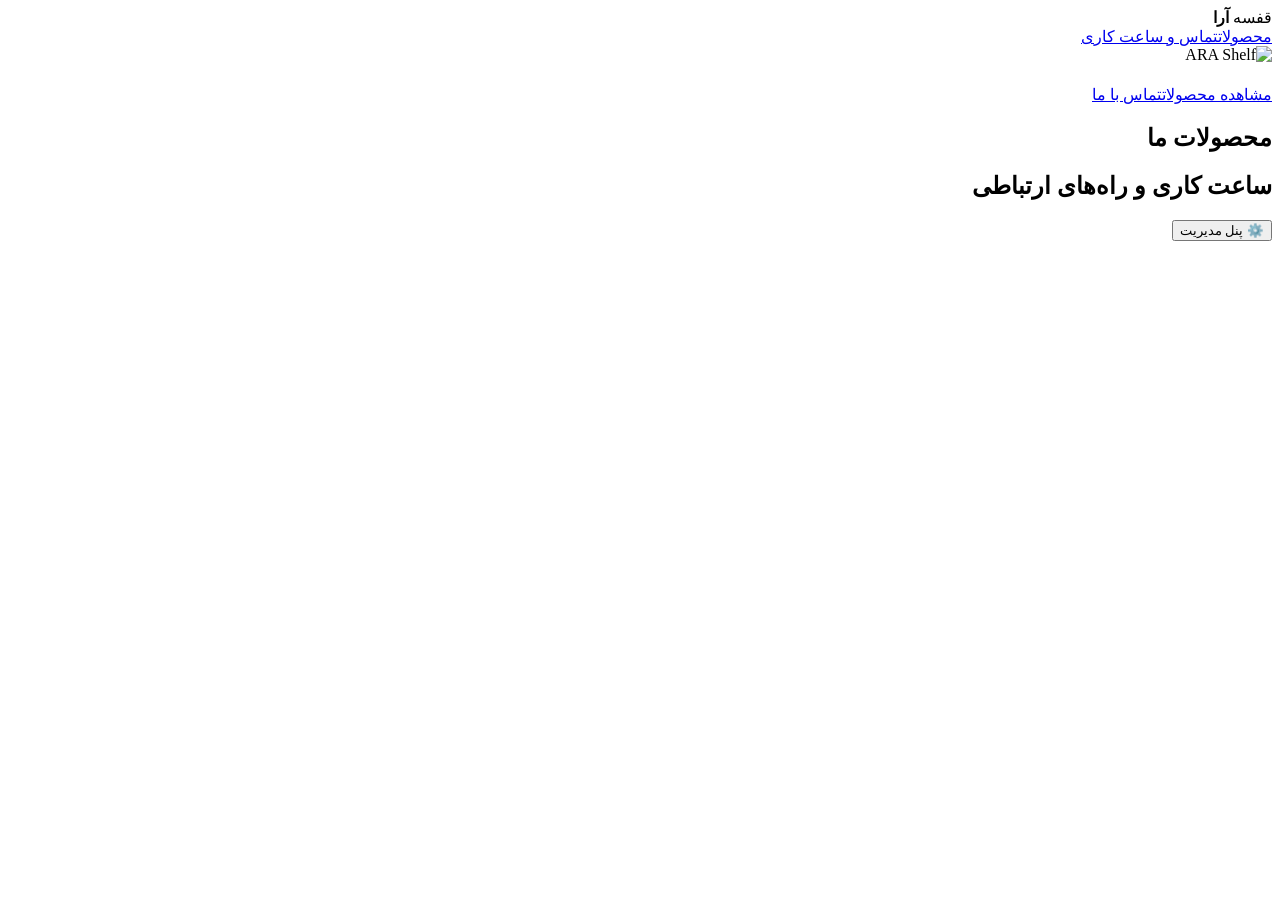
==== index.html @ 0e6802ec "Add files via upload" ====
<!DOCTYPE html>
<html lang="fa" dir="rtl">
<head>
<meta charset="utf-8">
<meta name="viewport" content="width=device-width, initial-scale=1, viewport-fit=cover">
<title>قفسه آرا | تجهیزات فروشگاهی</title>
<link rel="preconnect" href="https://fonts.googleapis.com">
<link href="https://fonts.googleapis.com/css2?family=Vazirmatn:wght@300;400;600;800;900&display=swap" rel="stylesheet">
<link rel="stylesheet" href="css/style.css">
</head>
<body>
<header><div class="brand">قفسه <b>آرا</b></div><nav><a href="#products">محصولات</a><a href="#contact">تماس و ساعت کاری</a></nav></header>
<div class="hero"><div class="blob b1"></div><div class="blob b2"></div>
<img class="logo" id="logo" alt="ARA Shelf">
<h1 id="ht"></h1><p class="sub" id="hs"></p>
<a class="btn pri" href="#products">مشاهده محصولات</a><a class="btn sec" href="#contact">تماس با ما</a></div>
<section id="products"><h2 class="ttl rv">محصولات ما</h2>
<div class="tools rv" id="chips"></div><div class="grid" id="grid"></div></section>
<section id="contact"><h2 class="ttl rv">ساعت کاری و راه‌های ارتباطی</h2><div class="info" id="info"></div></section>
<footer id="ft"></footer>
<button id="fab">⚙️ پنل مدیریت</button>
<div id="adm"><div class="pan" id="pan"></div></div><div id="tst"></div>
<script src="data/data.js"></script>
<script src="js/app.js"></script>
</body>
</html>
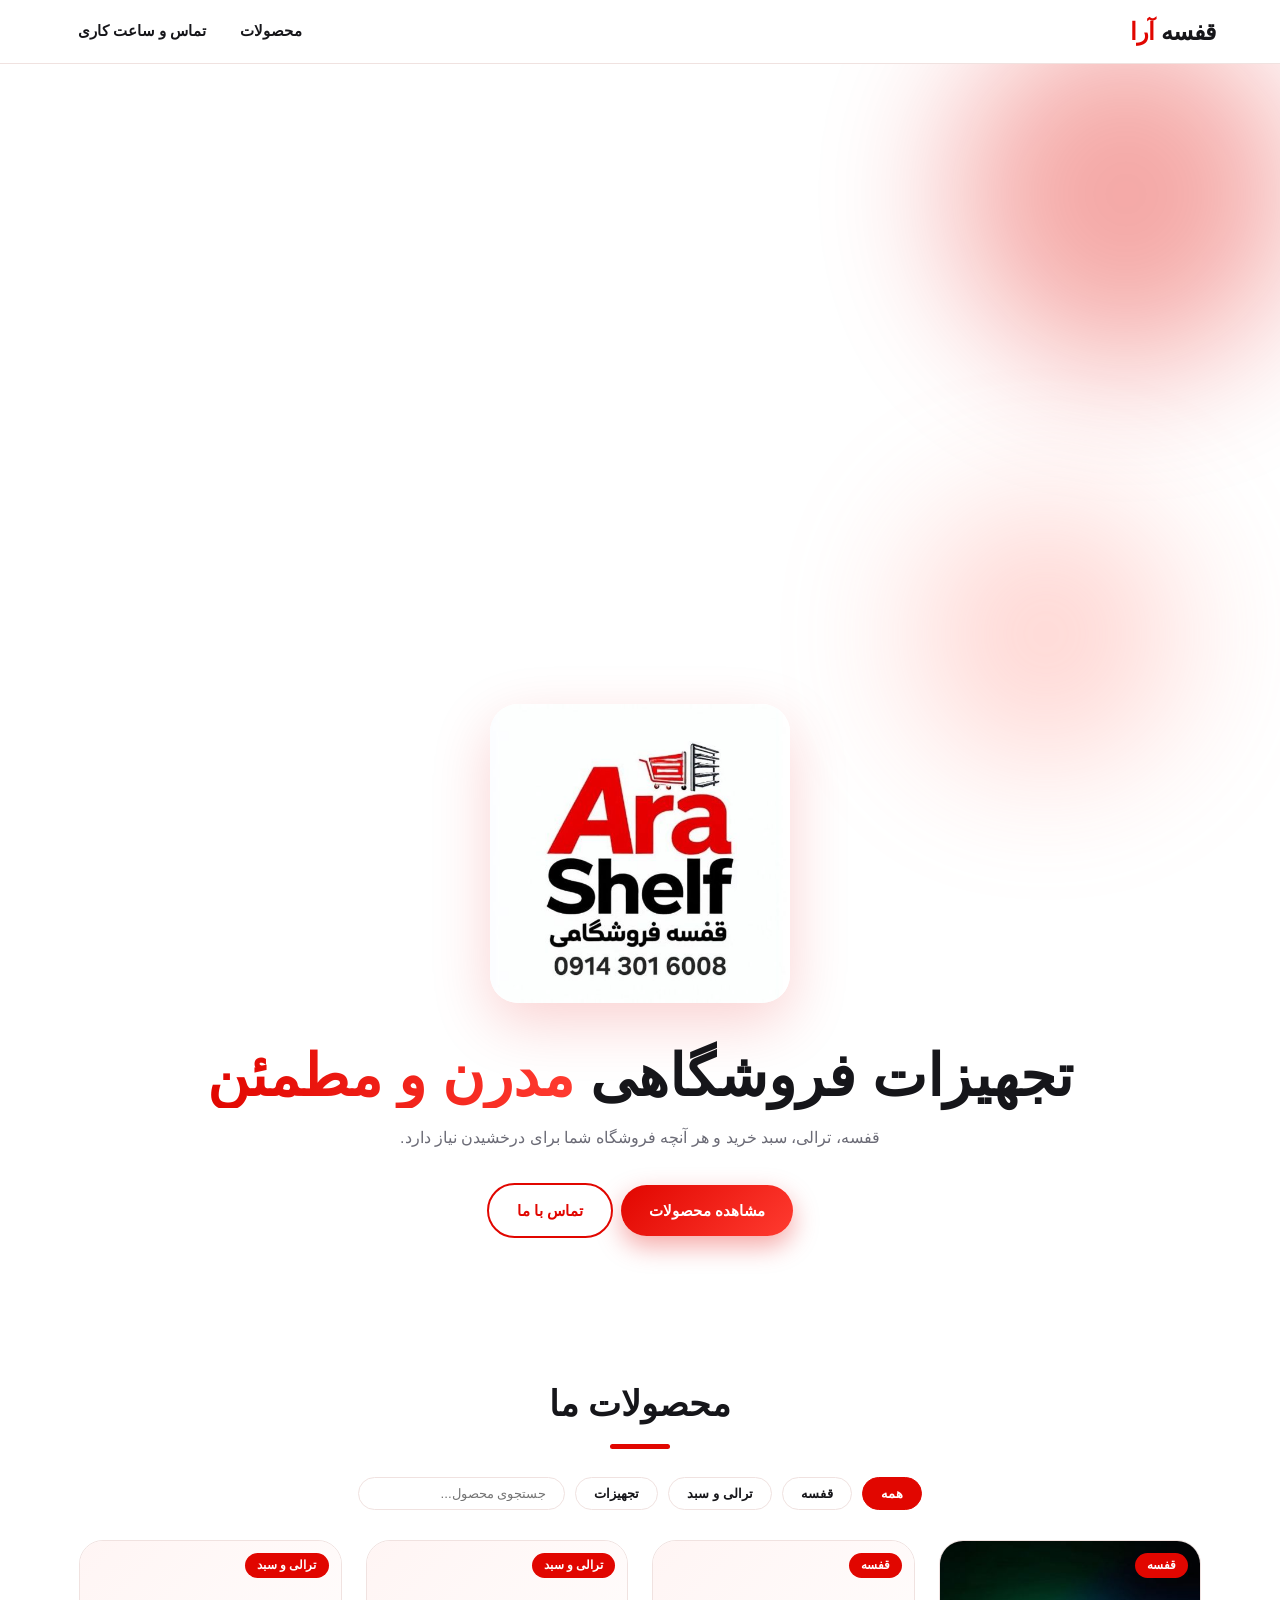
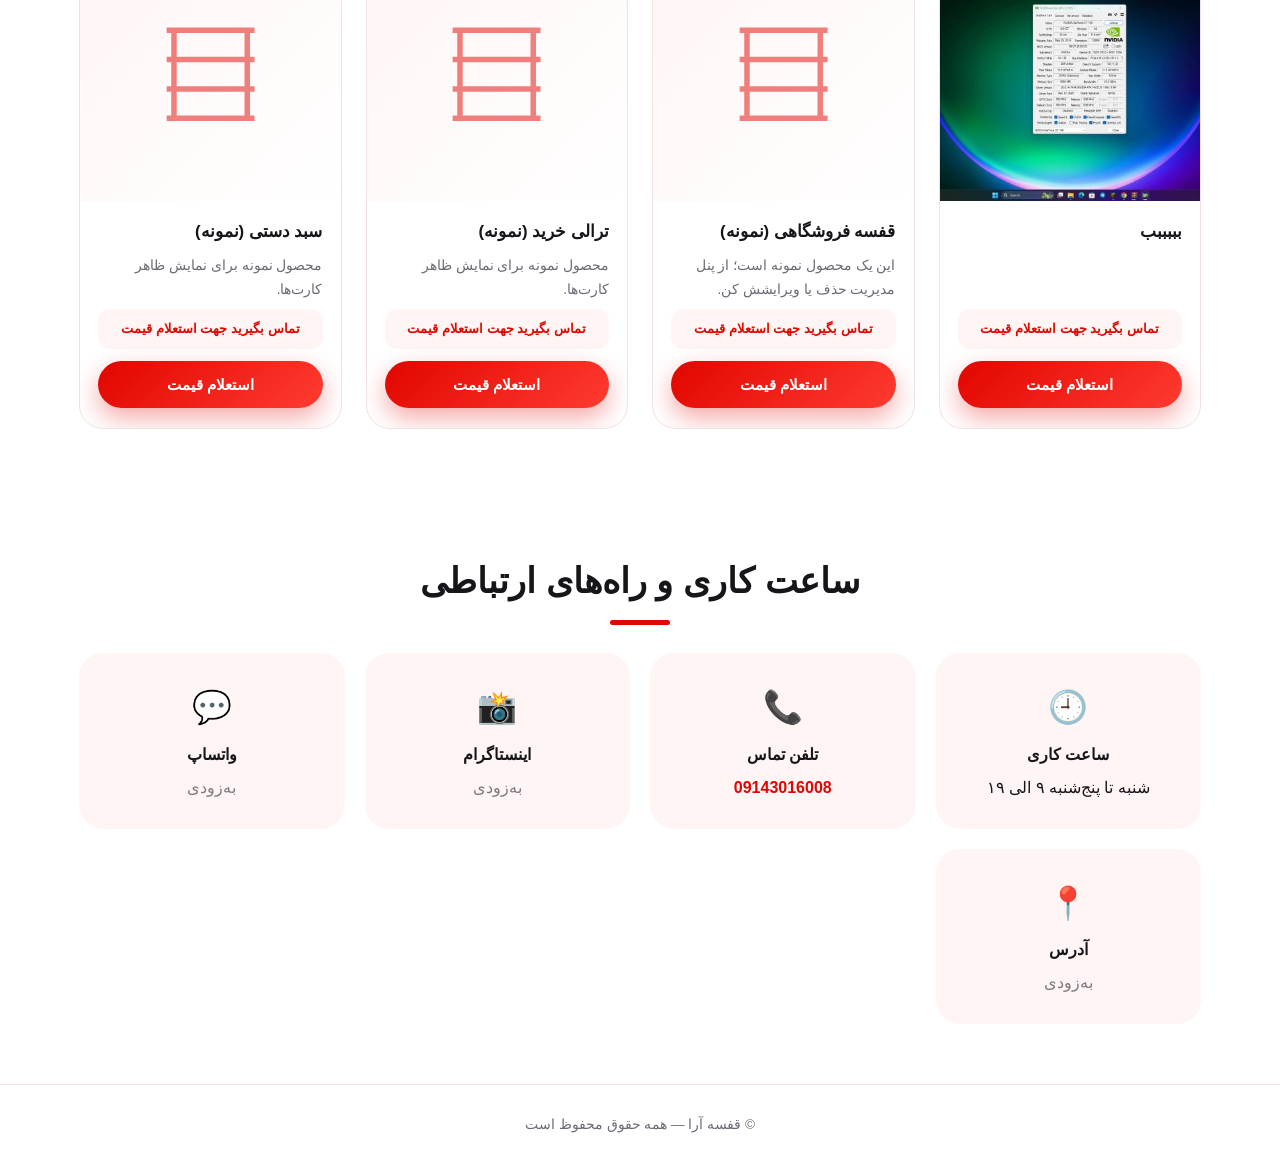
==== commit f9258f31: "Update index.html" ====
--- a/index.html
+++ b/index.html
@@ -6,7 +6,64 @@
 <title>قفسه آرا | تجهیزات فروشگاهی</title>
 <link rel="preconnect" href="https://fonts.googleapis.com">
 <link href="https://fonts.googleapis.com/css2?family=Vazirmatn:wght@300;400;600;800;900&display=swap" rel="stylesheet">
-<link rel="stylesheet" href="css/style.css">
+<style>
+:root{--red:#e10600;--red2:#ff3b30;--ink:#16161a;--mut:#6b6b76;--bg:#fff;--soft:#fff5f4;--line:#f0e2e0;color-scheme:light;box-sizing:border-box;padding-top:env(safe-area-inset-top,0px);padding-bottom:env(safe-area-inset-bottom,0px)}
+html{scroll-behavior:smooth;scroll-padding-top:80px}
+*{box-sizing:border-box;margin:0}
+body{font-family:'Vazirmatn',Tahoma,sans-serif;background:var(--bg);color:var(--ink);overflow-x:hidden;line-height:1.8}
+header{position:sticky;top:0;z-index:20;background:rgba(255,255,255,.85);backdrop-filter:blur(14px);border-bottom:1px solid var(--line);display:flex;align-items:center;justify-content:space-between;padding:10px 5vw}
+.brand{font-weight:900;font-size:1.5rem;letter-spacing:-.5px}.brand b{color:var(--red)}
+nav{display:flex;gap:6px}nav a{color:var(--ink);text-decoration:none;font-weight:600;font-size:.92rem;padding:6px 14px;border-radius:99px;transition:.3s}nav a:hover{background:var(--red);color:#fff}
+.hero{position:relative;text-align:center;padding:40px 5vw 70px;overflow:hidden}
+.blob{position:absolute;border-radius:50%;filter:blur(70px);opacity:.35;animation:fl 9s ease-in-out infinite;z-index:0}
+.b1{width:340px;height:340px;background:var(--red);top:-80px;right:-80px}.b2{width:260px;height:260px;background:#ff8a80;bottom:-60px;left:-40px;animation-delay:-4s}
+@keyframes fl{50%{transform:translate(30px,-30px) scale(1.12)}}
+.hero>*{position:relative;z-index:1}
+.logo{width:min(300px,70vw);border-radius:28px;box-shadow:0 20px 60px rgba(225,6,0,.18);animation:pop 1s cubic-bezier(.2,.9,.3,1.2) both,bob 5s ease-in-out 1s infinite}
+@keyframes pop{from{opacity:0;transform:scale(.6) translateY(30px)}}@keyframes bob{50%{transform:translateY(-10px)}}
+h1{font-weight:900;font-size:clamp(2rem,6vw,3.6rem);line-height:1.3;margin:26px 0 10px;animation:up .9s .3s both}
+h1 span{background:linear-gradient(90deg,var(--red),var(--red2));-webkit-background-clip:text;background-clip:text;color:transparent}
+.sub{color:var(--mut);max-width:560px;margin:0 auto 26px;animation:up .9s .45s both}
+@keyframes up{from{opacity:0;transform:translateY(24px)}}
+.btn{display:inline-block;border:0;cursor:pointer;font-family:inherit;font-weight:800;font-size:.95rem;padding:12px 28px;border-radius:99px;text-decoration:none;transition:.3s;margin:4px}
+.pri{background:linear-gradient(135deg,var(--red),var(--red2));color:#fff;box-shadow:0 10px 26px rgba(225,6,0,.35)}.pri:hover{transform:translateY(-3px);box-shadow:0 16px 34px rgba(225,6,0,.45)}
+.sec{background:#fff;color:var(--red);border:2px solid var(--red)}.sec:hover{background:var(--red);color:#fff;transform:translateY(-3px)}
+section{padding:60px 5vw;max-width:1250px;margin:auto}
+.ttl{font-weight:900;font-size:clamp(1.5rem,4vw,2.2rem);text-align:center}.ttl:after{content:"";display:block;width:60px;height:5px;border-radius:9px;background:var(--red);margin:8px auto 28px}
+.tools{display:flex;flex-wrap:wrap;gap:10px;justify-content:center;margin-bottom:30px}
+.chip{color:var(--ink);border:1.5px solid var(--line);background:#fff;padding:7px 18px;border-radius:99px;cursor:pointer;font-family:inherit;font-weight:600;transition:.25s}.chip:hover{border-color:var(--red)}.chip.on{background:var(--red)!important;color:#fff!important;border-color:var(--red)}
+.srch{color:var(--ink);background:#fff;border:1.5px solid var(--line);border-radius:99px;padding:8px 18px;font-family:inherit;min-width:200px;outline:0;transition:.3s}.srch:focus{border-color:var(--red);box-shadow:0 0 0 4px rgba(225,6,0,.1)}
+.grid{display:grid;grid-template-columns:repeat(auto-fill,minmax(250px,1fr));gap:24px}
+.card{background:#fff;border:1px solid var(--line);border-radius:24px;overflow:hidden;transition:.4s;display:flex;flex-direction:column}
+.card:hover{transform:translateY(-8px);box-shadow:0 24px 50px rgba(225,6,0,.15);border-color:#ffb4ae}
+.img{aspect-ratio:1/1;background:linear-gradient(135deg,var(--soft),#fff);display:grid;place-items:center;overflow:hidden;position:relative}
+.img img{width:100%;height:100%;object-fit:cover;transition:.6s}.card:hover .img img{transform:scale(1.08)}
+.img svg{width:45%;opacity:.5}
+.tag{position:absolute;top:12px;right:12px;background:var(--red);color:#fff;font-size:.72rem;font-weight:700;padding:2px 12px;border-radius:99px}
+.cb{padding:16px 18px 20px;display:flex;flex-direction:column;gap:6px;flex:1}
+.cb h3{font-weight:800;font-size:1.05rem}.cb p{color:var(--mut);font-size:.86rem;flex:1}
+.pr{background:var(--soft);color:var(--red);font-weight:700;font-size:.82rem;padding:8px 12px;border-radius:12px;text-align:center}
+.cb .btn{margin:6px 0 0;padding:10px;text-align:center}
+.empty{text-align:center;color:var(--mut);grid-column:1/-1;padding:40px}
+.info{display:grid;grid-template-columns:repeat(auto-fit,minmax(220px,1fr));gap:20px}
+.ic{background:var(--soft);border-radius:24px;padding:26px;text-align:center;transition:.35s}.ic:hover{transform:translateY(-6px);background:var(--red);color:#fff}.ic:hover a{color:#fff}
+.ic .e{font-size:2rem}.ic h4{font-weight:800;margin:4px 0}.ic a{color:var(--red);font-weight:700;text-decoration:none;word-break:break-all}.ic .m{opacity:.55}
+footer{text-align:center;padding:28px;color:var(--mut);font-size:.85rem;border-top:1px solid var(--line)}
+.rv{opacity:0;transform:translateY(30px);transition:.8s cubic-bezier(.2,.8,.2,1)}.rv.in{opacity:1;transform:none}
+#fab{display:none;position:fixed;bottom:calc(20px + env(safe-area-inset-bottom,0px));left:20px;z-index:30;background:var(--ink);color:#fff;border:0;border-radius:99px;padding:12px 22px;font:800 .9rem inherit;font-family:inherit;cursor:pointer;box-shadow:0 10px 30px rgba(0,0,0,.3);transition:.3s}#fab:hover{background:var(--red)}
+#adm{display:none;position:fixed;inset:0;z-index:50;background:rgba(20,10,10,.55);backdrop-filter:blur(6px);padding:3vh 3vw;overflow:auto}
+.pan{background:#fff;border-radius:26px;max-width:900px;margin:auto;padding:24px;animation:pop .5s both}
+.pan h2{font-weight:900;margin-bottom:12px}.tabs{display:flex;gap:8px;margin-bottom:16px;flex-wrap:wrap}
+.pan label{display:block;font-weight:600;font-size:.85rem;margin:10px 0 3px}
+.pan input,.pan textarea,.pan select{color:var(--ink);background:#fff;width:100%;border:1.5px solid var(--line);border-radius:12px;padding:9px 12px;font-family:inherit;outline:0}
+.pan input:focus,.pan textarea:focus,.pan select:focus{border-color:var(--red)}
+.two{display:grid;grid-template-columns:1fr 1fr;gap:0 14px}@media(max-width:600px){.two{grid-template-columns:1fr}nav{display:none}}
+.row{display:flex;align-items:center;gap:10px;padding:8px;border:1px solid var(--line);border-radius:14px;margin:6px 0}
+.row img,.row i{width:46px;height:46px;border-radius:10px;object-fit:cover;background:var(--soft);flex:none}.row span{flex:1;font-weight:600}
+.sm{padding:6px 14px;font-size:.8rem}.dng{background:#fff;color:#c00;border:2px solid #c00}.dng:hover{background:#c00;color:#fff}
+#tst{position:fixed;bottom:80px;left:50%;transform:translateX(-50%);background:var(--ink);color:#fff;padding:10px 24px;border-radius:99px;z-index:99;opacity:0;transition:.4s;pointer-events:none}#tst.on{opacity:1}
+@media(prefers-reduced-motion:reduce){*{animation:none!important;transition:none!important}.rv{opacity:1;transform:none}}
+</style>
 </head>
 <body>
 <header><div class="brand">قفسه <b>آرا</b></div><nav><a href="#products">محصولات</a><a href="#contact">تماس و ساعت کاری</a></nav></header>
@@ -20,7 +77,50 @@
 <footer id="ft"></footer>
 <button id="fab">⚙️ پنل مدیریت</button>
 <div id="adm"><div class="pan" id="pan"></div></div><div id="tst"></div>
-<script src="data/data.js"></script>
-<script src="js/app.js"></script>
+<script type="application/json" id="data">{"settings": {"name": "قفسه آرا", "heroTitle": "تجهیزات فروشگاهی \u003cspan>مدرن و مطمئن\u003c/span>", "heroSub": "قفسه، ترالی، سبد خرید و هر آنچه فروشگاه شما برای درخشیدن نیاز دارد.", "hours": "شنبه تا پنج‌شنبه ۹ الی ۱۹", "phone": "09143016008", "instagram": "", "whatsapp": "", "address": "", "logo": "[data-uri]", "pass": "1234"}, "cats": ["قفسه", "ترالی و سبد", "تجهیزات"], "products": [{"id": "1792234257596", "name": "بببببب", "cat": "قفسه", "desc": "", "img": "[data-uri]"}, {"id": "1", "name": "قفسه فروشگاهی (نمونه)", "cat": "قفسه", "desc": "این یک محصول نمونه است؛ از پنل مدیریت حذف یا ویرایشش کن.", "img": ""}, {"id": "2", "name": "ترالی خرید (نمونه)", "cat": "ترالی و سبد", "desc": "محصول نمونه برای نمایش ظاهر کارت‌ها.", "img": ""}, {"id": "3", "name": "سبد دستی (نمونه)", "cat": "ترالی و سبد", "desc": "محصول نمونه برای نمایش ظاهر کارت‌ها.", "img": ""}]}</script>
+<script>
+const SRC='<!DOCTYPE html>'+document.documentElement.outerHTML;
+let D=JSON.parse(document.getElementById('data').textContent),A,cat='همه',q='',pimg='',editId=null,tab='p';
+const $=s=>document.querySelector(s),esc=s=>String(s==null?'':s).replace(/[&<>"']/g,c=>({'&':'&amp;','<':'&lt;','>':'&gt;','"':'&quot;',"'":'&#39;'}[c]));
+const dg=s=>String(s).replace(/[۰-۹]/g,d=>'۰۱۲۳۴۵۶۷۸۹'.indexOf(d)).replace(/\D/g,'');
+function link(t,v){if(!v)return'';if(/^https?:/.test(v))return v;if(t=='wa')return'https://wa.me/'+dg(v).replace(/^0/,'98');if(t=='ig')return'https://instagram.com/'+v.replace('@','');return'tel:'+dg(v)}
+const PH='<svg viewBox="0 0 64 64" fill="none" stroke="#e10600" stroke-width="3"><path d="M8 10h48M8 26h48M8 42h48M8 58h48M12 10v48M52 10v48"/></svg>';
+function site(){const s=D.settings;$('#logo').src=s.logo;$('#ht').innerHTML=s.heroTitle;$('#hs').textContent=s.heroSub;
+const all=['همه',...D.cats];$('#chips').innerHTML=all.map(c=>`<button class="chip ${c==cat?'on':''}" data-c="${esc(c)}">${esc(c)}</button>`).join('')+'<input class="srch" id="sq" placeholder="جستجوی محصول..." value="'+esc(q)+'">';
+$('#chips').onclick=e=>{if(e.target.dataset.c){cat=e.target.dataset.c;site();$('#sq').focus()}};
+$('#sq').oninput=e=>{q=e.target.value;grid()};grid();
+const w=link('wa',s.whatsapp),ig=link('ig',s.instagram),it=(e,t,v,h)=>`<div class="ic rv"><div class="e">${e}</div><h4>${t}</h4>${v?(h?`<a href="${esc(h)}" target="_blank" rel="noopener">${esc(v)}</a>`:`<span>${esc(v)}</span>`):'<span class="m">به‌زودی</span>'}</div>`;
+$('#info').innerHTML=it('🕘','ساعت کاری',s.hours)+it('📞','تلفن تماس',s.phone,link('t',s.phone))+it('📸','اینستاگرام',s.instagram,ig)+it('💬','واتساپ',s.whatsapp,w)+it('📍','آدرس',s.address);
+$('#ft').textContent='© '+s.name+' — همه حقوق محفوظ است';obs()}
+function grid(){const s=D.settings,l=D.products.filter(p=>(cat=='همه'||p.cat==cat)&&(!q||(p.name+p.desc).includes(q)));
+const h=link('wa',s.whatsapp)||link('t',s.phone);
+$('#grid').innerHTML=l.length?l.map((p,i)=>`<div class="card rv" style="transition-delay:${i%4*80}ms"><div class="img">${p.img?`<img src="${p.img}" alt="${esc(p.name)}" loading="lazy">`:PH}<span class="tag">${esc(p.cat)}</span></div><div class="cb"><h3>${esc(p.name)}</h3><p>${esc(p.desc)}</p><div class="pr">تماس بگیرید جهت استعلام قیمت</div><a class="btn pri" href="${esc(h)}" target="_blank" rel="noopener">استعلام قیمت</a></div></div>`).join(''):'<div class="empty">محصولی پیدا نشد.</div>';obs()}
+function obs(){const o=new IntersectionObserver(es=>es.forEach(e=>{if(e.isIntersecting){e.target.classList.add('in');o.unobserve(e.target)}}),{threshold:.1});document.querySelectorAll('.rv:not(.in)').forEach(n=>o.observe(n))}
+function toast(t){const n=$('#tst');n.textContent=t;n.classList.add('on');setTimeout(()=>n.classList.remove('on'),2800)}
+/* ---- admin (visible only to the page owner/editors) ---- */
+function pan(){const s=A.settings,f=(k,l)=>`<div><label>${l}</label><input data-s="${k}" value="${esc(s[k])}"></div>`;
+let b;
+if(tab=='p'){const e=A.products.find(p=>p.id==editId)||{};b=`<h3>${editId?'ویرایش محصول':'افزودن محصول جدید'}</h3><div class="two"><div><label>نام محصول</label><input id="pn" value="${esc(e.name)}"></div><div><label>دسته‌بندی</label><select id="pc">${A.cats.map(c=>`<option ${c==e.cat?'selected':''}>${esc(c)}</option>`).join('')}</select></div></div><label>توضیحات</label><textarea id="pd" rows="3">${esc(e.desc)}</textarea><label>عکس محصول</label><input type="file" id="pf" accept="image/*">${pimg?`<img src="${pimg}" style="width:90px;border-radius:12px;margin-top:8px">`:''}<div style="margin-top:12px"><button class="btn pri sm" id="ps">${editId?'ثبت تغییرات':'افزودن به لیست'}</button>${editId?'<button class="btn sec sm" id="pcx">انصراف</button>':''}</div><h3 style="margin-top:20px">لیست محصولات (${A.products.length})</h3>`+A.products.map(p=>`<div class="row">${p.img?`<img src="${p.img}">`:'<i></i>'}<span>${esc(p.name)}</span><button class="btn sec sm" data-e="${p.id}">ویرایش</button><button class="btn dng sm" data-d="${p.id}">حذف</button></div>`).join('')}
+else b=`<div class="two">${f('name','نام فروشگاه')}${f('hours','ساعت کاری')}${f('phone','شماره تماس')}${f('instagram','لینک یا آیدی اینستاگرام')}${f('whatsapp','شماره یا لینک واتساپ')}${f('address','آدرس')}${f('pass','رمز ورود به پنل (برای نسخه زیپ)')}${f('heroTitle','عنوان بالای صفحه (HTML مجاز)')}${f('heroSub','متن زیر عنوان')}</div><label>دسته‌بندی‌ها (با کاما جدا کن)</label><input id="cs" value="${esc(A.cats.join('، '))}">`;
+$('#pan').innerHTML=`<h2>⚙️ پنل مدیریت قفسه آرا</h2><div class="tabs"><button class="chip ${tab=='p'?'on':''}" data-t="p">محصولات</button><button class="chip ${tab=='s'?'on':''}" data-t="s">اطلاعات سایت</button></div>${b}<hr style="margin:20px 0;border:0;border-top:1px solid #eee"><button class="btn pri" id="pub">💾 ذخیره و انتشار</button><button class="btn sec" id="cl">بستن</button>`}
+$('#pan').onclick=async e=>{const t=e.target,d=t.dataset;
+if(d.t){tab=d.t;pan()}else if(d.e){editId=d.e;pimg=A.products.find(p=>p.id==editId).img;pan()}
+else if(d.d){if(confirm('این محصول حذف شود؟')){A.products=A.products.filter(p=>p.id!=d.d);pan()}}
+else if(t.id=='pcx'){editId=null;pimg='';pan()}
+else if(t.id=='ps'){const n=$('#pn').value.trim();if(!n)return toast('نام محصول را وارد کن');const o={id:editId||String(Date.now()),name:n,cat:$('#pc').value,desc:$('#pd').value,img:pimg};
+editId?A.products=A.products.map(p=>p.id==editId?o:p):A.products.unshift(o);editId=null;pimg='';pan();toast('به لیست اضافه شد؛ برای نمایش روی سایت «ذخیره و انتشار» بزن')}
+else if(t.id=='cl'){$('#adm').style.display='none'}
+else if(t.id=='pub'){const c=$('#cs');if(c)A.cats=c.value.split(/[,،\n]/).map(x=>x.trim()).filter(Boolean);
+let a=null;try{a=window.claude&&await claude.use('artifact')}catch(x){}
+try{const doc=new DOMParser().parseFromString(SRC,'text/html');doc.getElementById('data').textContent=JSON.stringify(A).replace(/</g,'\\u003c');const out='<!DOCTYPE html>'+doc.documentElement.outerHTML;
+if(a){t.textContent='در حال انتشار...';await a.publish(out)}else{const l=document.createElement('a');l.href=URL.createObjectURL(new Blob([out],{type:'text/html'}));l.download='index.html';l.click();toast('فایل جدید index.html دانلود شد؛ جای فایل قبلی روی هاستت بذار')}}catch(x){t.textContent='💾 ذخیره';toast('خطا: '+(x&&x.message||x))}}};
+$('#pan').oninput=e=>{if(e.target.dataset.s)A.settings[e.target.dataset.s]=e.target.value};
+$('#pan').onchange=e=>{if(e.target.id!='pf'||!e.target.files[0])return;const r=new FileReader();r.onload=()=>{const i=new Image();i.onload=()=>{const k=Math.min(1,700/Math.max(i.width,i.height)),c=document.createElement('canvas');c.width=i.width*k;c.height=i.height*k;c.getContext('2d').drawImage(i,0,0,c.width,c.height);pimg=c.toDataURL('image/jpeg',.78);const n=$('#pn').value,d=$('#pd').value,cc=$('#pc').value;pan();$('#pn').value=n;$('#pd').value=d;$('#pc').value=cc};i.src=r.result};r.readAsDataURL(e.target.files[0])};
+$('#fab').onclick=()=>{A=JSON.parse(JSON.stringify(D));editId=null;pimg='';tab='p';pan();$('#adm').style.display='block'};
+site();
+(async()=>{try{if(!window.claude||!claude.use)return;const u=await claude.use('user'),a=await claude.use('artifact');if(u&&a&&u.canEdit())$('#fab').style.display='block'}catch(e){}})();
+if(location.hash=='#admin'){const p=prompt('رمز پنل مدیریت:');if(p!==null&&p===(D.settings.pass||'1234'))$('#fab').click();else if(p!==null)alert('رمز اشتباه است')}
+</script>
 </body>
 </html>
+
